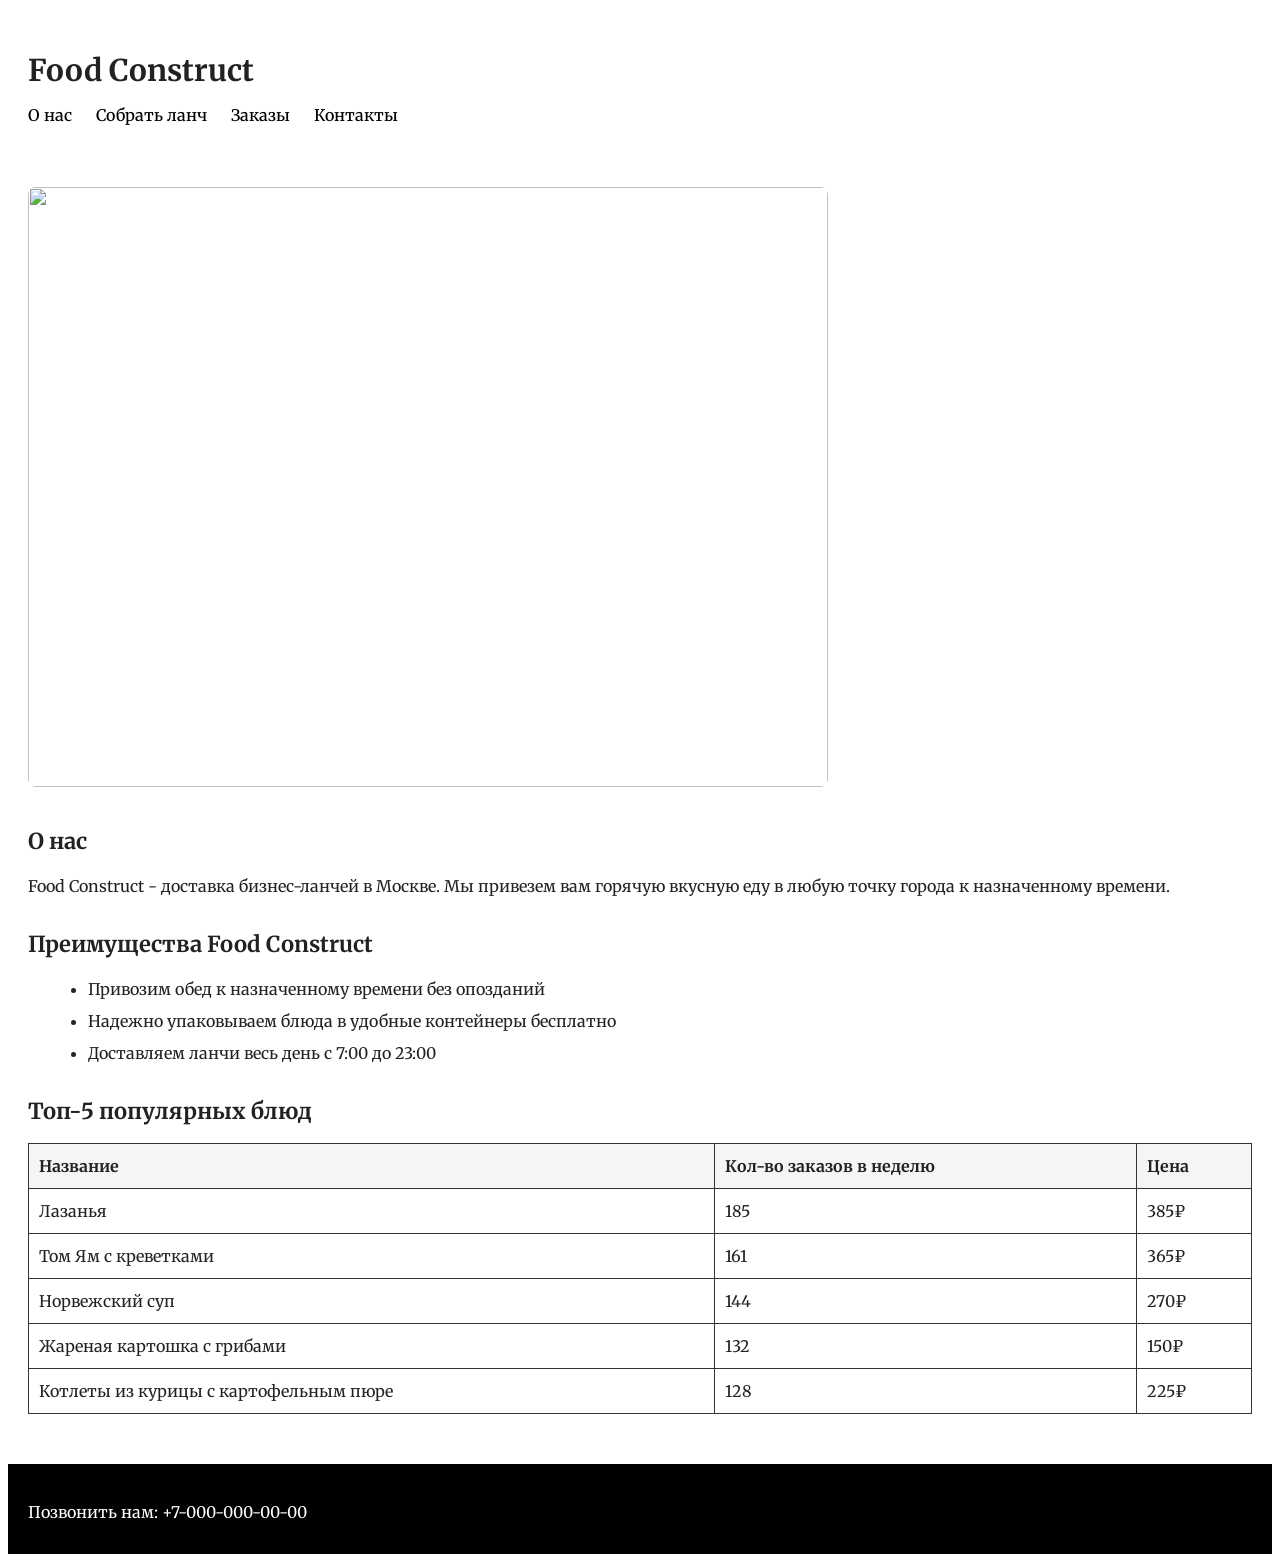
==== index.html @ 2b9212b3 "Add files via upload" ====
<!DOCTYPE html>
<html lang="en">
<head>
    <meta charset="UTF-8">
    <meta name="viewport" content="width=device-width, initial-scale=1.0">
    <title>Delivery website</title>
    <link rel="stylesheet" href="main.css">
    <link rel="preconnect" href="https://fonts.googleapis.com">
    <link rel="preconnect" href="https://fonts.gstatic.com" crossorigin>
    <link href="https://fonts.googleapis.com/css2?family=Merriweather:ital,opsz,wght@0,18..144,300..900;1,18..144,300..900&display=swap" rel="stylesheet">
<header class="header">
    <h1 class="h1"> Food Construct</h1>
    <nav class="nav">
        <a class="headr a" href="#section-1"> О нас</a>
        <a class="headr a">Собрать ланч</a>
        <a class="headr a">Заказы</a>
        <a class="headr a" href="#section-2">Контакты</a>
    </nav>
</header>
    <main class="container">
        <section id="intro" >
            <img src="images/lunch.jpg" class="img" alt="">
            <h2 class="h2">О нас</h2 >
            <p class="p">Food Construct - доставка бизнес-ланчей в Москве. Мы привезем вам горячую вкусную еду в любую точку города к назначенному времени.</p>
        </section>
        <section>
            <h2 class="h2">Преимущества Food Construct</h2>
            <ul>
                <li>Привозим обед к назначенному времени без опозданий</li>
                <li>Надежно упаковываем блюда в удобные контейнеры бесплатно</li>
                <li>Доставляем ланчи весь день с 7:00 до 23:00</li>
            </ul>
        </section>
        <section>
            <h2 class="h2">Топ-5 популярных блюд</h2>
            <table class="table">
                <tr>
                    <th>Название</th>
                    <th>Кол-во заказов в неделю</th>
                    <th>Цена</th>
                </tr>
                <tr>
                    <td>Лазанья</td>
                    <td>185</td>
                    <td>385₽</td>
                </tr>
                <tr>
                    <td>Том Ям с креветками</td>
                    <td>161</td>
                    <td>365₽</td>
                </tr>
                <tr>
                    <td>Норвежский суп</td>
                    <td>144</td>
                    <td>270₽</td>
                </tr>
                <tr>
                    <td>Жареная картошка с грибами</td>
                    <td>132</td>
                    <td>150₽</td>
                </tr>
                <tr>
                    <td>Котлеты из курицы с картофельным пюре</td>
                    <td>128</td>
                    <td>225₽</td>
                </tr>
            </table>
        </section>
    </main>
    <footer id="contacts" class="footer">
        <p class="p">Позвонить нам: <a href="tel:+70000000000">+7-000-000-00-00</a></p>
    </footer>

</body>
</html>
---- main.css ----
body {
    font-family: "Merriweather","Arial", sans-serif;
    color: #222;
    line-height: 1.5;
}

header {
    padding: 20px;
}

header h1 {
    font-size: 30px;
    font-weight: 700;
    margin-bottom: 10px;
}

.ul {
  list-style: none;   
  display: flex;      
  gap: 20px;        
  padding: 0;         
  margin: 0;
}

.li a {
  text-decoration: none; 
  color: black;         
  font-size: 16px;
  font-weight: 500;
}

.li a:hover {
  color: red; 
}

nav {
    margin-bottom: 20px;
}

nav a {
    text-decoration: none;
    margin-right: 20px;
    font-size: 16px;
    color: black;
    font-weight: 500;
}

nav a:hover {
    color: #e63946;
}

main {
    padding: 20px;
}

section {
    margin-bottom: 30px;
}

h2 {
    font-size: 22px;
    font-weight: 700;
    margin-bottom: 15px;
}

p {
    margin-bottom: 10px;
    font-size: 16px;
}

img {
    width: 800px;
    height: 600px;
    margin-bottom: 20px;
    border-radius: 8px;
}

ul {
    margin-left: 20px;
    margin-bottom: 15px;
}

ul li {
    margin-bottom: 8px;
}

table {
    width: 100%;
    border-collapse: collapse;
    margin-top: 10px;
}

table th, table td {
    border: 1px solid #333;
    padding: 10px;
    text-align: left;
}

table th {
    background-color: #f5f5f5;
    font-weight: 700;
}

footer {
    background-color: black;
    color: white;
    padding: 20px;
    text-align: left;
}

footer a {
    color: white;
    text-decoration: none;
}

footer a:hover {
    color: #e63946;
}
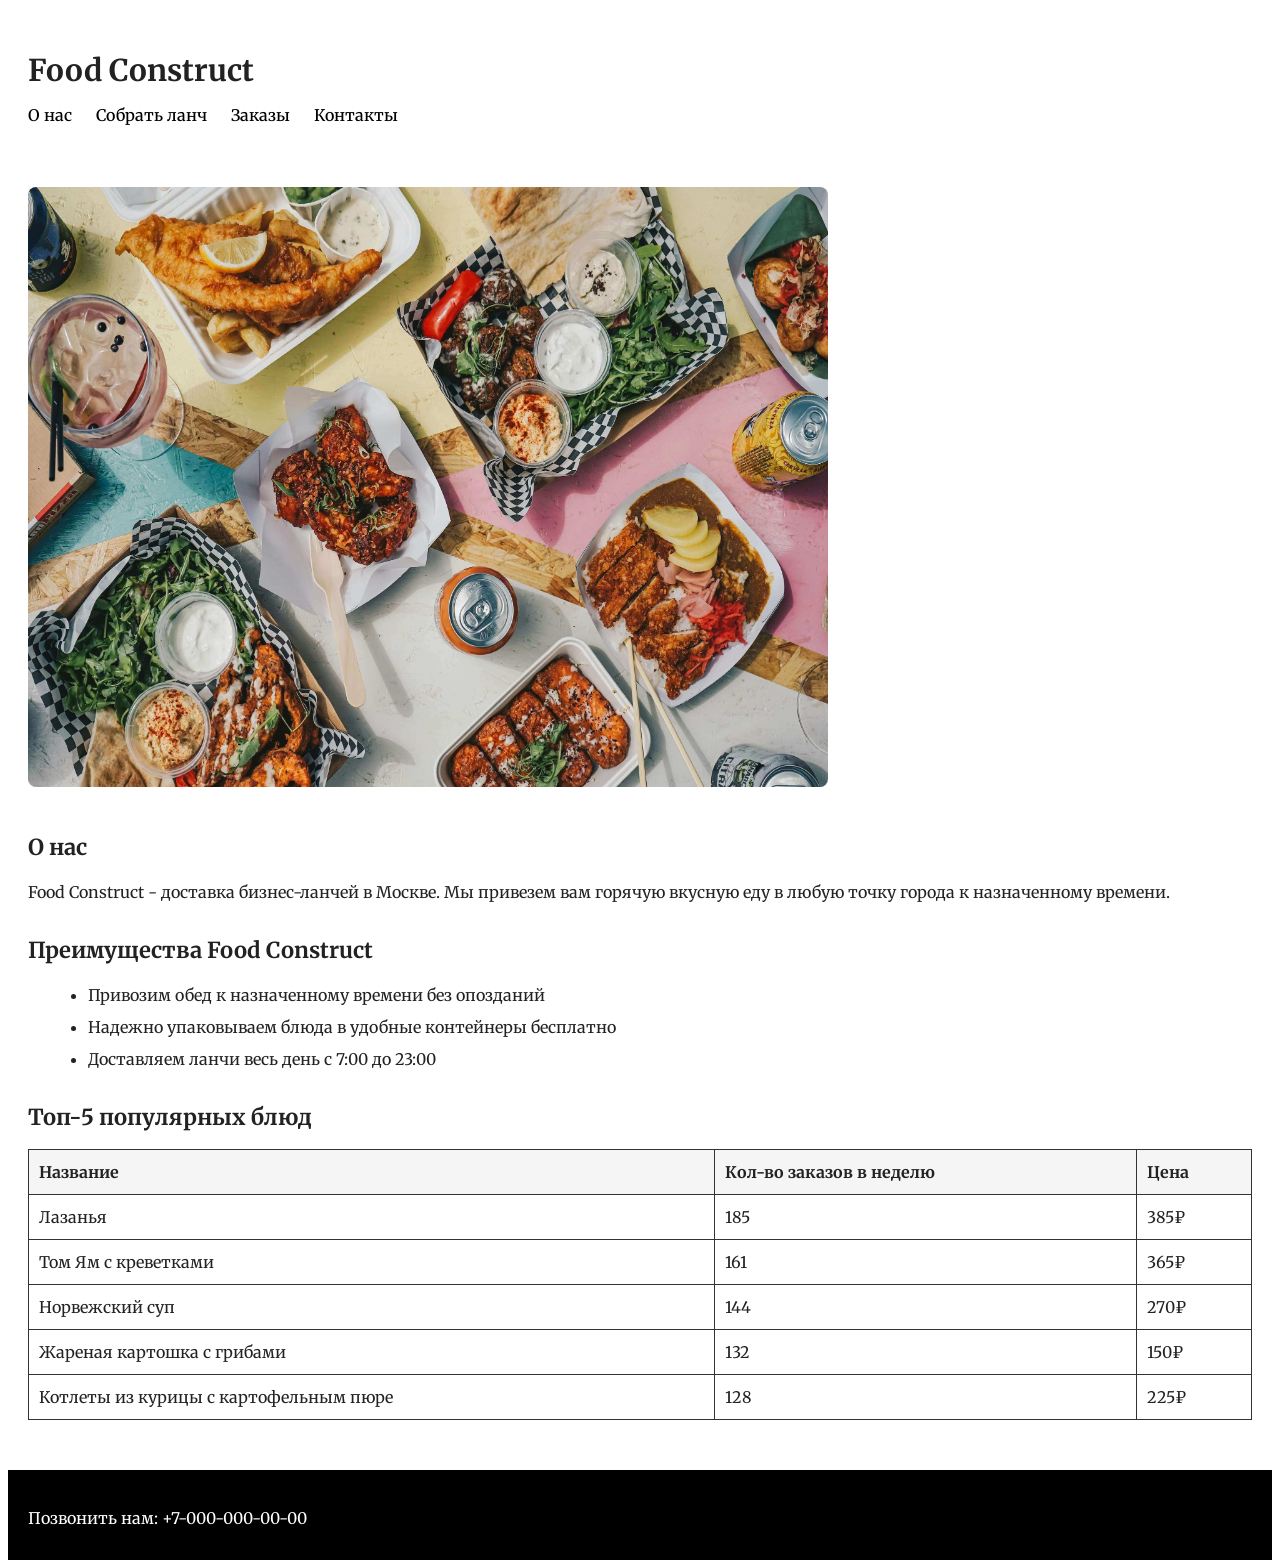
==== commit db8db234: "Update index.html" ====
--- a/index.html
+++ b/index.html
@@ -67,9 +67,10 @@
             </table>
         </section>
     </main>
-    <footer id="contacts" class="footer">
+     <footer id="section-2" class="footer">
         <p class="p">Позвонить нам: <a href="tel:+70000000000">+7-000-000-00-00</a></p>
     </footer>
 
 </body>
-</html>+
+</html>
